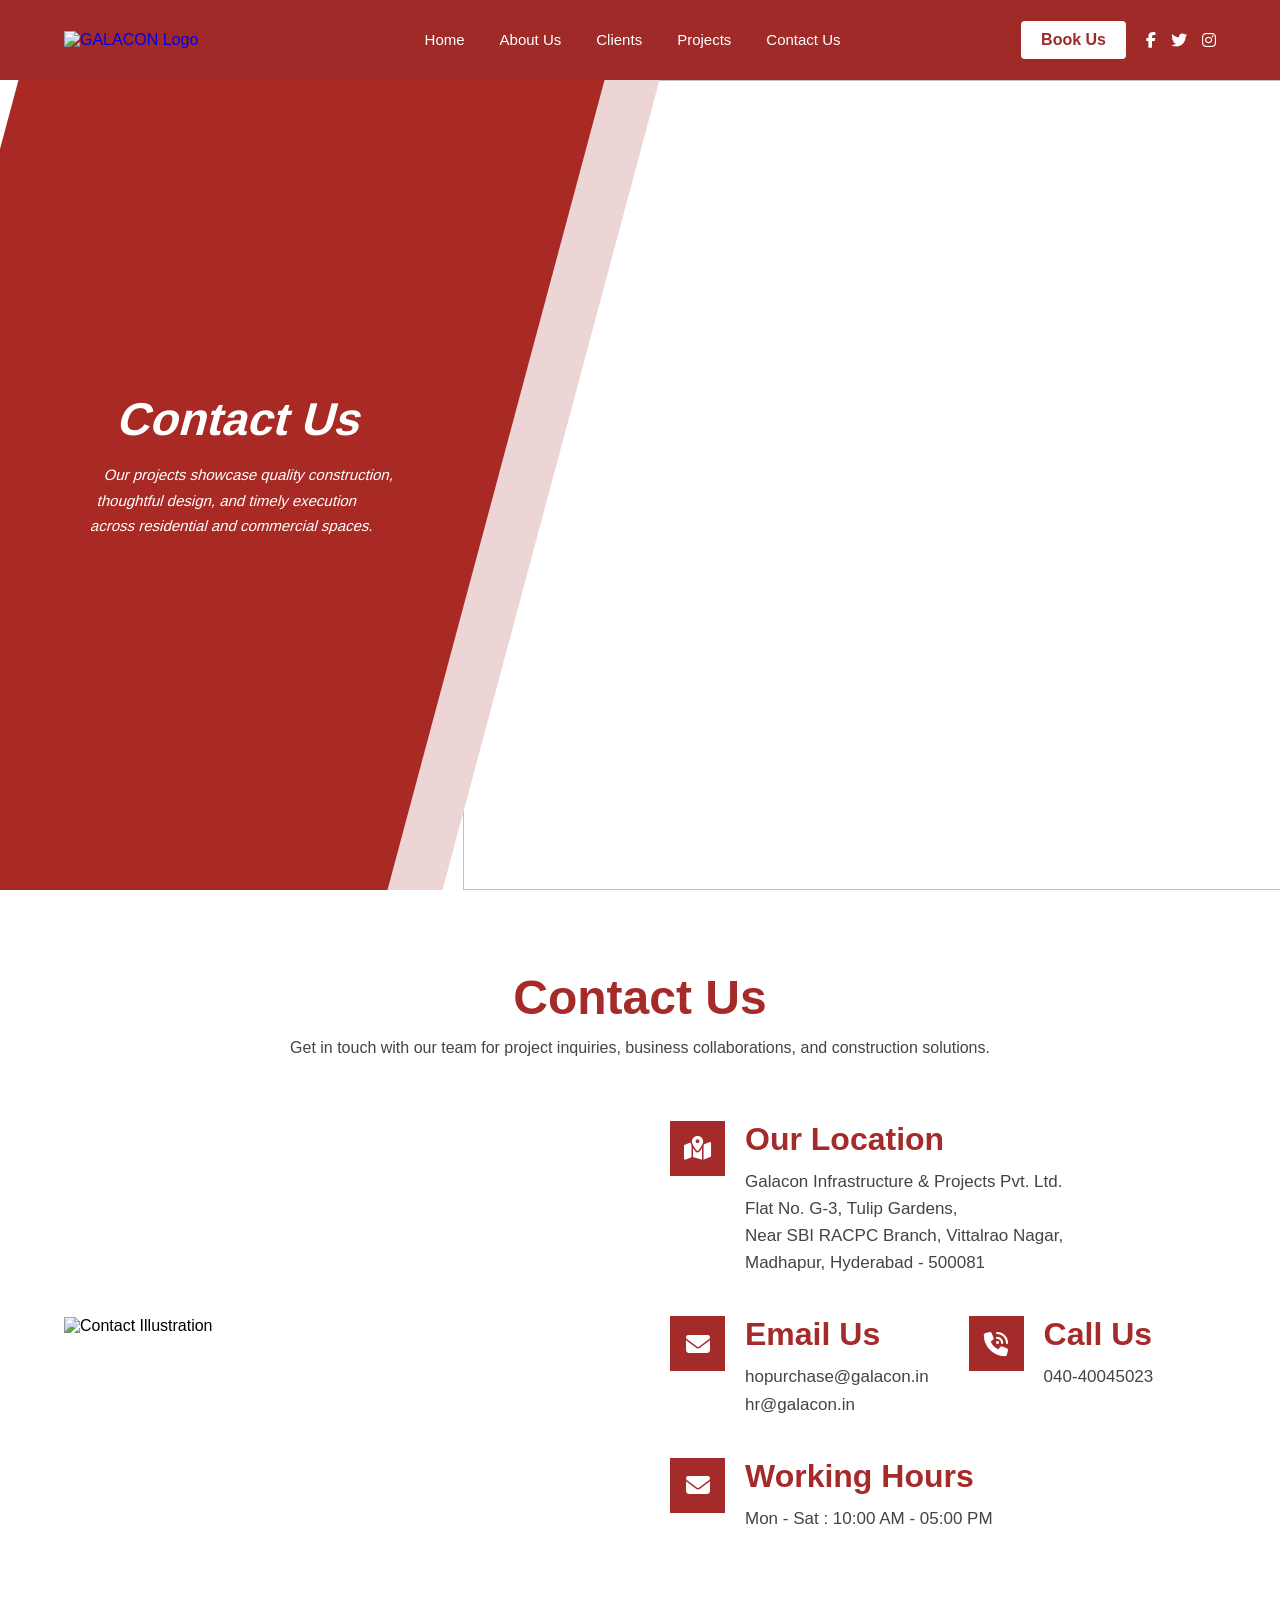
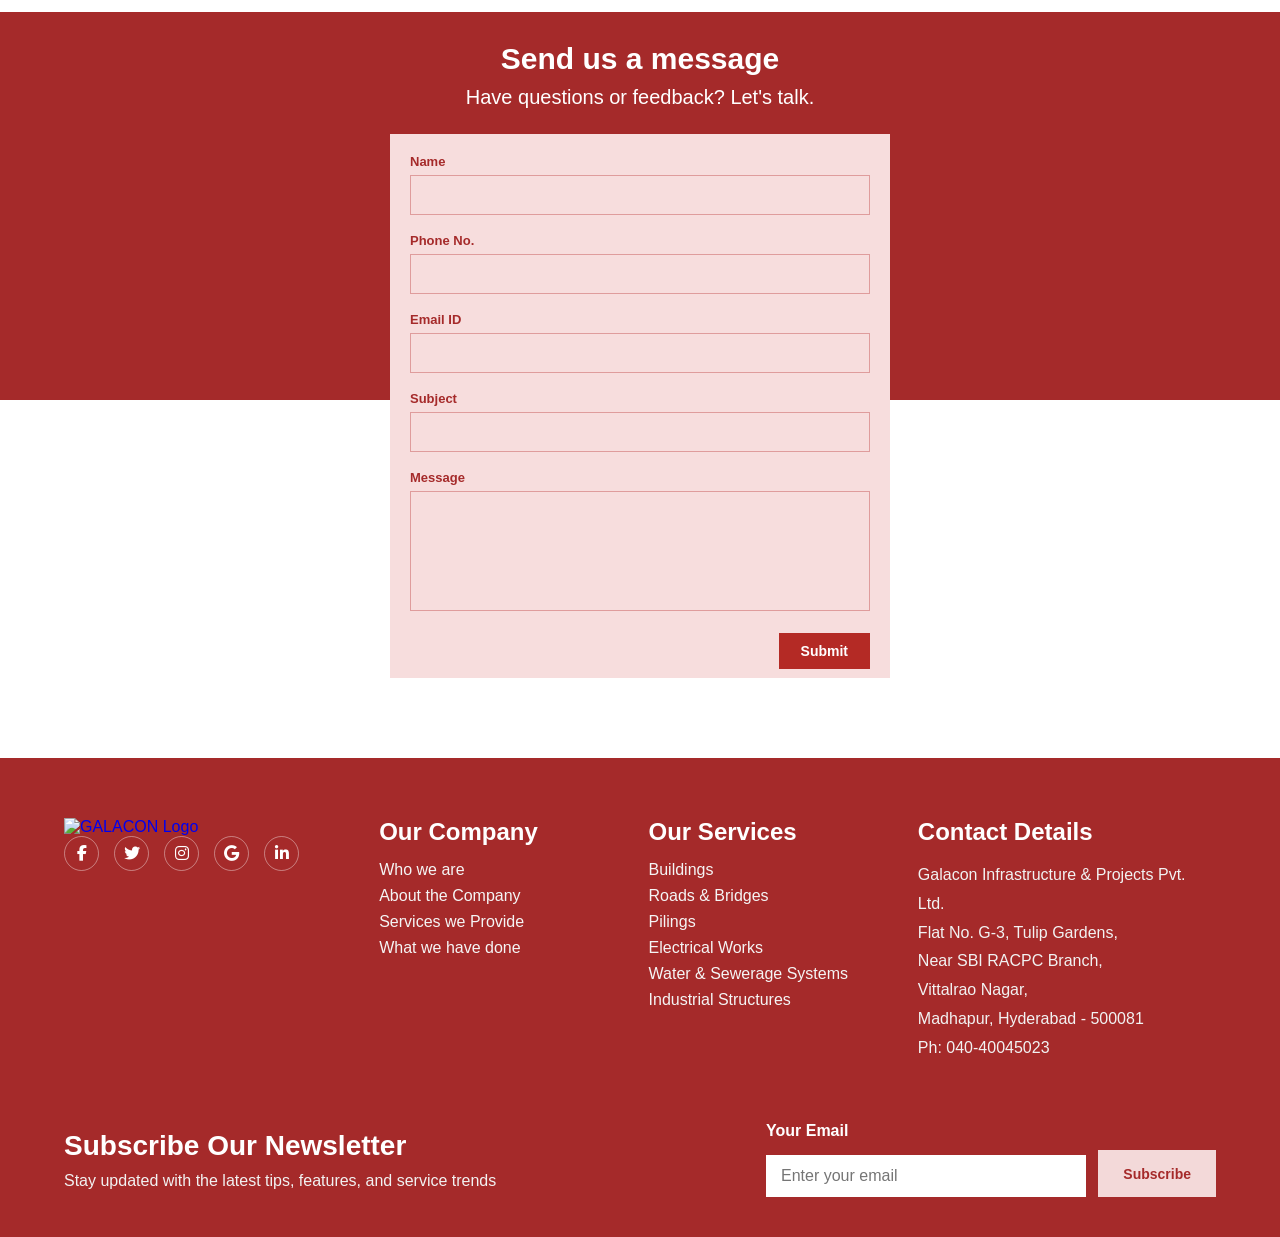
==== contact.html @ 5e7b39a2 "Add files via upload" ====
<!DOCTYPE html>
<html lang="en">
<head>
    <meta charset="UTF-8">
    <meta name="viewport" content="width=device-width, initial-scale=1.0">
    <title>Contact Us-Galacon</title>
    <link rel="stylesheet" href="contact.css">
    <link rel="stylesheet" href="https://cdnjs.cloudflare.com/ajax/libs/font-awesome/6.5.2/css/all.min.css">
</head>
<body>

<header>
    <div class="navbar">
        <!-- <div class="logo">GALACON</div> -->
          <a href="index.html" class="header-logo-link">
                   <img src="image/Galacon 1.jpg" alt="GALACON Logo" class="header-logo">
</a>

        <ul class="nav-links">
            <li><a href="index.html">Home</a></li>
            <li><a href="about.html">About Us</a></li>
            <li><a href="#">Clients</a></li>
            <li><a href="projects.html">Projects</a></li>
            <li><a href="contact.html">Contact Us</a></li>
        </ul>

        <div class="right-side">
            <a href="#" class="book-btn">Book Us</a>

            <div class="social-icons">
                <i class="fab fa-facebook-f"></i>
                <i class="fab fa-twitter"></i>
                <i class="fab fa-instagram"></i>
            </div>
        </div>
    </div>
</header>

<section class="projects-banner">

    <!-- Left Content -->
    <div class="left-panel">

        <div class="content">

            <h1>Contact Us</h1>

            <p>Our projects showcase quality 
                construction, thoughtful design, and
                timely execution across residential 
                and commercial spaces.
            </p>

            <!-- <a href="projects.html">
                Recent Projects
                <span>➜</span>
            </a> -->

        </div>

    </div>

    <!-- White Strip -->
    <div class="white-strip"></div>

    <!-- Right Image -->
    <div class="right-panel">
        <img src="image/contactus-banner.png" alt="">
    </div>

</section>

<section class="contact-section">
    <div class="container">

        <h2>Contact Us</h2>

        <p class="sub-heading">
            Get in touch with our team for project inquiries, business collaborations,
            and construction solutions.
        </p>

        <div class="contact-wrapper">

            <!-- Left Image -->
            <div class="contact-image">
                <img src="image/contact.png" alt="Contact Illustration">
            </div>

            <!-- Right Content -->
            <div class="contact-info">

                <div class="info-box location">
                    <div class="icon">
                        <i class="fas fa-map-marked-alt"></i>
                    </div>

                    <div class="text">
                        <h3>Our Location</h3>
                        <p>
                            Galacon Infrastructure & Projects Pvt. Ltd.<br>
                            Flat No. G-3, Tulip Gardens,<br>
                            Near SBI RACPC Branch, Vittalrao Nagar,<br>
                            Madhapur, Hyderabad - 500081
                        </p>
                    </div>
                </div>

                <div class="info-row">

                    <div class="info-box">
                        <div class="icon">
                            <i class="fas fa-envelope"></i>
                        </div>

                        <div class="text">
                            <h3>Email Us</h3>
                            <p>hopurchase@galacon.in</p>
                            <p>hr@galacon.in</p>
                        </div>
                    </div>

                    <div class="info-box">
                        <div class="icon">
                            <i class="fas fa-phone-volume"></i>
                        </div>

                        <div class="text">
                            <h3>Call Us</h3>
                            <p>040-40045023</p>
                        </div>
                    </div>

                </div>

                <div class="info-box">
                    <div class="icon">
                        <i class="fas fa-envelope"></i>
                    </div>

                    <div class="text">
                        <h3>Working Hours</h3>
                        <p>Mon - Sat : 10:00 AM - 05:00 PM</p>
                    </div>
                </div>

            </div>

        </div>

    </div>
</section>


<section class="contact-form-section">
    <div class="contact-container">

        <h2>Send us a message</h2>
        <p>Have questions or feedback? Let's talk.</p>

        <form>

            <div class="form-group">
                <label>Name</label>
                <input type="text">
            </div>

            <div class="form-group">
                <label>Phone No.</label>
                <input type="text">
            </div>

            <div class="form-group">
                <label>Email ID</label>
                <input type="email">
            </div>

            <div class="form-group">
                <label>Subject</label>
                <input type="text">
            </div>

            <div class="form-group">
                <label>Message</label>
                <textarea rows="5"></textarea>
            </div>

            <button type="submit">Submit</button>

        </form>

    </div>
</section>

<footer class="footer">

    <div class="container">

        <div class="footer-grid">

            <!-- Logo -->
            <div class="footer-col">
                <!-- <h2 class="logo">GALACON</h2> -->
                     <a href="index.html" class="footer-logo-link">
                   <img src="image/Galacon 1.jpg" alt="GALACON Logo" class="footer-logo">
</a>


                <div class="social-icons">
                    <a href="#"><i class="fab fa-facebook-f"></i></a>
                    <a href="#"><i class="fab fa-twitter"></i></a>
                    <a href="#"><i class="fab fa-instagram"></i></a>
                    <a href="#"><i class="fab fa-google"></i></a>
                    <a href="#"><i class="fab fa-linkedin-in"></i></a>
                </div>
            </div>

            <!-- Company -->
            <div class="footer-col">
                <h3>Our Company</h3>

                <ul>
                    <li><a href="#">Who we are</a></li>
                    <li><a href="#">About the Company</a></li>
                    <li><a href="#">Services we Provide</a></li>
                    <li><a href="#">What we have done</a></li>
                </ul>
            </div>

            <!-- Services -->
            <div class="footer-col">
                <h3>Our Services</h3>

                <ul>
                    <li><a href="#">Buildings</a></li>
                    <li><a href="#">Roads & Bridges</a></li>
                    <li><a href="#">Pilings</a></li>
                    <li><a href="#">Electrical Works</a></li>
                    <li><a href="#">Water & Sewerage Systems</a></li>
                    <li><a href="#">Industrial Structures</a></li>
                </ul>
            </div>

            <!-- Contact -->
            <div class="footer-col">
                <h3>Contact Details</h3>

                <p>
                    Galacon Infrastructure & Projects Pvt. Ltd.<br>
                    Flat No. G-3, Tulip Gardens,<br>
                    Near SBI RACPC Branch,<br>
                    Vittalrao Nagar,<br>
                    Madhapur, Hyderabad - 500081<br>
                    Ph: 040-40045023
                </p>
            </div>

        </div>

        <div class="newsletter">

            <div class="newsletter-text">
                <h3>Subscribe Our Newsletter</h3>
                <p>Stay updated with the latest tips, features, and service trends</p>
            </div>

            <form id="newsletterForm">

                <div class="email-box">
                    <label>Your Email</label>

                    <div class="input-group">
                        <input type="email" id="email" placeholder="Enter your email">

                        <button type="submit">Subscribe</button>
                    </div>
                </div>

            </form>

        </div>

    </div>

</footer>



</body>
</html>
---- contact.css ----
*{
    margin:0;
    padding:0;
    box-sizing:border-box;
    font-family:Arial, Helvetica, sans-serif;
}

body{
    overflow-x:hidden;
}

/*====================
    NAVBAR
=====================*/

header{
    background:#9f2a27;
    width:100%;
}

.navbar{
    width:90%;
    margin:auto;
    height:80px;
    display:flex;
    justify-content:space-between;
    align-items:center;
}

/* .logo{
    color:#fff;
    font-size:34px;
    letter-spacing:6px;
    font-weight:600;
} */

/* Logo Link */
.header-logo-link{
    display: flex;
    align-items: center;
    text-decoration: none;
}

/* Logo Image */
.header-logo{
    width: 180px;      /* Adjust as needed */
    height: auto;
    display: block;
    object-fit: contain;
    transition: 0.3s ease;
}

/* Hover Effect */
.header-logo:hover{
    transform: scale(1.05);
}

.nav-links{
    display:flex;
    list-style:none;
    gap:35px;
}

.nav-links a{
    color:#fff;
    text-decoration:none;
    font-size:15px;
    transition:.3s;
}

.nav-links a:hover,
.nav-links .active{
    background:#fff;
    color:#9f2a27;
    padding:8px 16px;
    border-radius:4px;
}

.right-side{
    display:flex;
    align-items:center;
    gap:20px;
}

.book-btn{
    text-decoration:none;
    background:#fff;
    color:#9f2a27;
    padding:10px 20px;
    font-weight:bold;
    border-radius:4px;
}

.social-icons{
    color:#fff;
    display:flex;
    gap:15px;
    cursor:pointer;
}

.projects-banner{
    width:100%;
    height:90vh;
    display:flex;
    overflow:hidden;
}

/* LEFT PANEL */

.left-panel{
    width:48%;
    background:#a92a24;
    display:flex;
    align-items:center;
    justify-content:center;
    margin-left:-90px;
    padding-left:70px;
    transform:skewX(-15deg);
     position: relative;
     overflow: hidden;
} 

.content{
    max-width:300px;
}

.content h1{
    color:#fff;
    font-size:46px;
    font-weight:700;
    margin-bottom:20px;
    line-height:1;
}

.content p{
    color:#fff;
    font-size:15px;
    line-height:1.7;
    margin-bottom:35px;
}

.content a{
    display:inline-flex;
    align-items:center;
    gap:12px;
    color:#fff;
    text-decoration:none;
    font-size:28px;
    font-weight:700;
}

.content a span{
    width:34px;
    height:34px;
    background:#fff;
    color:#a92a24;
    border-radius:50%;
    display:flex;
    justify-content:center;
    align-items:center;
    font-size:16px;
}

/* WHITE DIAGONAL */

.white-strip{
    width:55px;
    background:#ECD5D4;
    transform:skewX(-15deg);
    margin-left:-28px;
    margin-right:-28px;
    z-index:2;
}

/* IMAGE */

.right-panel{
    flex:1;
     
}

.right-panel img{
    width:120%;
    height:100%;
    object-fit:cover;
    display:block;
    margin-left:-60px;


}

/*contact*/


.contact-section{
    padding:80px 0;
    background:#fff;
}

.contact-section .container{
    width:90%;
    max-width:1200px;
    margin:auto;
}

.contact-section h2{
    text-align:center;
    font-size:48px;
    color:#a52a2a;
    margin-bottom:10px;
}

.sub-heading{
    text-align:center;
    color:#444;
    max-width:700px;
    margin:0 auto 60px;
    line-height:1.6;
}

.contact-wrapper{
    display:flex;
    justify-content:space-between;
    align-items:center;
    gap:60px;
}

.contact-image{
    flex:1;
}

.contact-image img{
    width:100%;
    max-width:500px;
}

.contact-info{
    flex:1;
}

.location{
    margin-bottom:40px;
}

.info-row{
    display:flex;
    gap:40px;
    margin-bottom:40px;
}

.info-box{
    display:flex;
    gap:20px;
    align-items:flex-start;
}

.icon{
    width:55px;
    height:55px;
    background:#a52a2a;
    color:#fff;
    display:flex;
    justify-content:center;
    align-items:center;
    font-size:24px;
    flex-shrink:0;
}

.text h3{
    color:#a52a2a;
    font-size:32px;
    margin-bottom:10px;
}

.text p{
    color:#444;
    font-size:17px;
    line-height:1.6;
}

/* Responsive */

@media(max-width:991px){

.contact-wrapper{
    flex-direction:column;
}

.info-row{
    flex-direction:column;
    gap:30px;
}

.contact-section h2{
    font-size:38px;
}

.text h3{
    font-size:26px;
}

}

@media(max-width:576px){

.contact-section{
    padding:50px 0;
}

.contact-section h2{
    font-size:30px;
}

.sub-heading{
    font-size:15px;
}

.text h3{
    font-size:22px;
}

.text p{
    font-size:15px;
}

.icon{
    width:45px;
    height:45px;
    font-size:18px;
}

}




/* ===========================
   Contact Form Section
=========================== */

.contact-form-section{
    width:100%;
    background:linear-gradient(
        to bottom,
        #a52a2a 0%,
        #a52a2a 52%,
        #ffffff 52%,
        #ffffff 100%
    );
    padding:30px 0 80px;
}

.contact-container{
    width:100%;
    max-width:500px;
    margin:0 auto;
    text-align:center;
}

.contact-container h2{
    color:#fff;
    font-size:30px;
    font-weight:700;
    margin-bottom:10px;
}

.contact-container p{
    color:#fff;
    font-size:20px;
    margin-bottom:25px;
}

.contact-container form{
    background:#f7dddd;
    padding:20px;
    padding-bottom: 45px;
    text-align:left;
}

/* ===========================
   Form Fields
=========================== */

.form-group{
    margin-bottom:18px;
}

.form-group label{
    display:block;
    color:#a52a2a;
    font-size:13px;
    font-weight:700;
    margin-bottom:6px;
}

.form-group input,
.form-group textarea{
    width:100%;
    border:1px solid #df9c9c;
    background:transparent;
    outline:none;
    padding:10px;
    font-size:15px;
    color:#333;
    box-sizing:border-box;
}

.form-group input{
    height:40px;
}

.form-group textarea{
    height:120px;
    resize:none;
}

/* ===========================
   Button
=========================== */

.contact-container button{
    float:right;
    background:#b42a25;
    color:#fff;
    border:none;
    padding:10px 22px;
    font-size:14px;
    font-weight:600;
    cursor:pointer;
    transition:.3s;
}

.contact-container button:hover{
    background:#96211d;
}

/* ===========================
   Responsive
=========================== */

@media(max-width:768px){

    .contact-container{
        width:90%;
    }

    .contact-container h2{
        font-size:38px;
    }

    .contact-container p{
        font-size:18px;
    }

    .contact-container form{
        padding:20px;
    }

    .form-group textarea{
        height:100px;
    }
}




.footer{
    background:#a52a2a;
    color:#fff;
    padding:60px 0 40px;
}

.container{
    width:90%;
    max-width:1200px;
    margin:auto;
}

.footer-grid{
    display:grid;
    grid-template-columns:1.2fr 1fr 1fr 1.3fr;
    gap:40px;
}

/* .logo{
    font-size:34px;
    letter-spacing:6px;
    margin-bottom:25px;
} */

.footer-logo-link{
    display: inline-block;
    text-decoration: none;
}

.footer-logo{
    width: 220px;      /* Change size as needed */
    height: auto;
    display: block;
    object-fit: contain;
    transition: 0.3s ease;
}

.footer-logo:hover{
    transform: scale(1.05);
}

.social-icons{
    display:flex;
    gap:15px;
}

.social-icons a{
    width:35px;
    height:35px;
    border:1px solid rgba(255,255,255,.4);
    border-radius:50%;
    display:flex;
    justify-content:center;
    align-items:center;
    color:#fff;
    text-decoration:none;
    transition:.3s;
}

.social-icons a:hover{
    background:#fff;
    color:#a52a2a;
}

.footer-col h3{
    margin-bottom:15px;
    font-size:24px;
}

.footer-col ul{
    list-style:none;
}

.footer-col ul li{
    margin-bottom:8px;
}

.footer-col ul li a{
    color:#f5f5f5;
    text-decoration:none;
    transition:.3s;
}

.footer-col ul li a:hover{
    color:#ffe4e4;
    padding-left:5px;
}

.footer-col p{
    line-height:1.8;
    color:#f2f2f2;
}

.newsletter{
    margin-top:60px;
    display:flex;
    justify-content:space-between;
    align-items:center;
    gap:40px;
}

.newsletter h3{
    font-size:28px;
    margin-bottom:10px;
}

.newsletter p{
    color:#f2f2f2;
}

.email-box{
    min-width:450px;
}

.email-box label{
    display:block;
    margin-bottom:10px;
    font-weight: 700;
    color: #ffffff;
    font-size: 16px;
}

.input-group{
    display:flex;
    gap: 12px;
}

.input-group input{
    flex:1;
    padding:12px;
    border:none;
    outline:none;
    font-size:16px;
    background-color: #ffffff;
    margin-top: 5px;
    height: 42px;
    padding:0 15px;
    box-sizing:border-box;

}

.input-group button{
    background:#f3d9d9;
    color:#a52a2a;
    border:none;
    padding:12px 25px;
    cursor:pointer;
    font-size:  14px;
    font-weight:600;
    transition:.3s;
}

.input-group button:hover{
    background:#f3d9d9;
}

@media(max-width:992px){

.footer-grid{
    grid-template-columns:repeat(2,1fr);
}

.newsletter{
    flex-direction:column;
    align-items:flex-start;
}

.email-box{
    width:100%;
    min-width:100%;
}

}

@media(max-width:576px){

.footer-grid{
    grid-template-columns:1fr;
}

.logo{
    font-size:28px;
}

.footer-col h3{
    font-size:22px;
}

.input-group{
    flex-direction:column;
}

.input-group button{
    margin-top:10px;
}

}
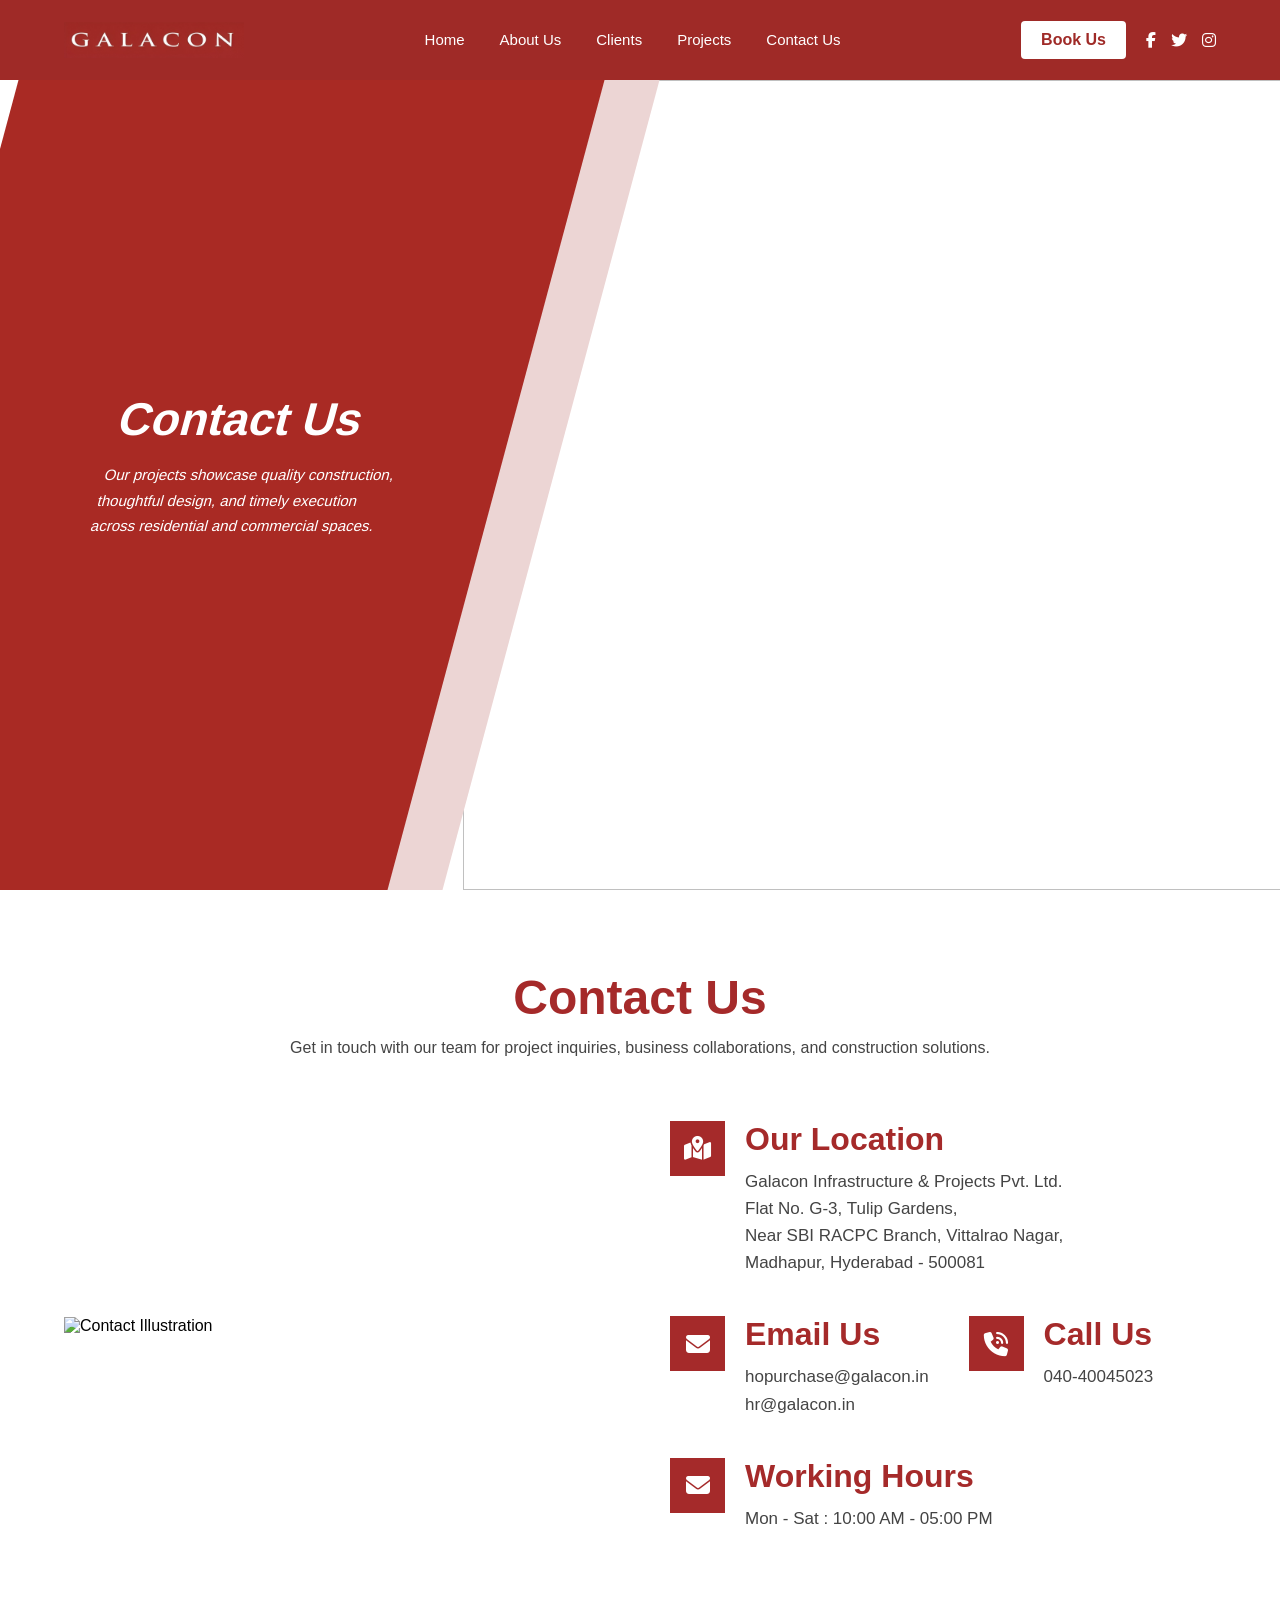
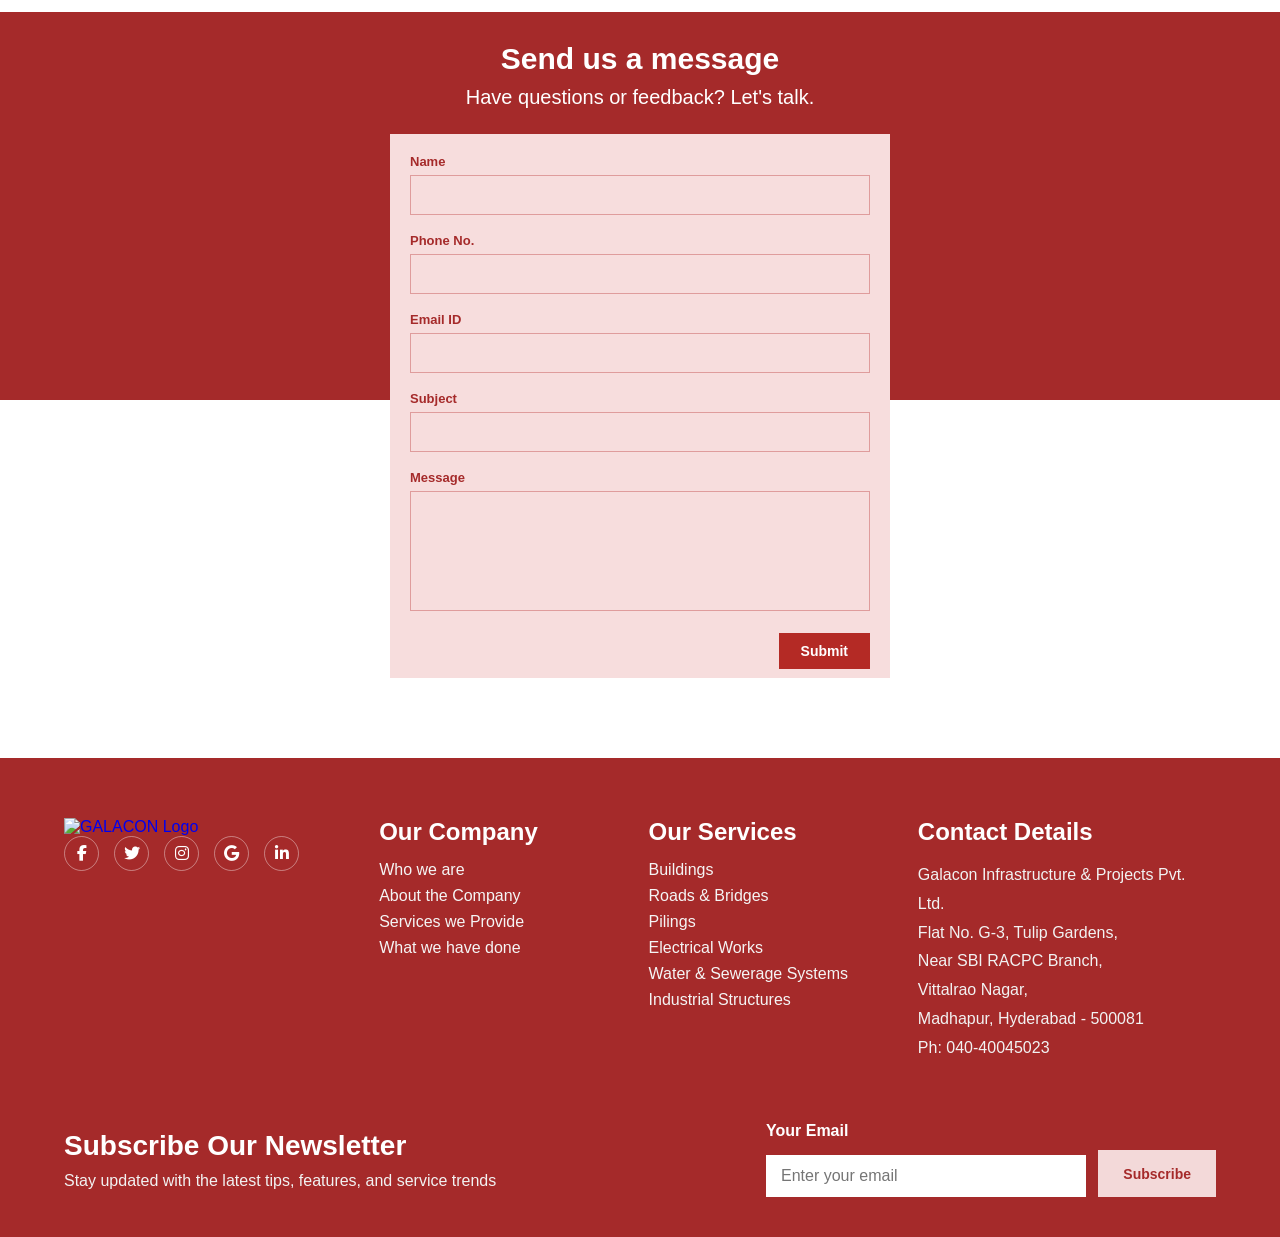
==== commit 1b8b5351: "Update contact.html" ====
--- a/contact.html
+++ b/contact.html
@@ -13,7 +13,7 @@
     <div class="navbar">
         <!-- <div class="logo">GALACON</div> -->
           <a href="index.html" class="header-logo-link">
-                   <img src="image/Galacon 1.jpg" alt="GALACON Logo" class="header-logo">
+                   <img src="Galacon 1.jpg" alt="GALACON Logo" class="header-logo">
 </a>
 
         <ul class="nav-links">
@@ -287,4 +287,4 @@
 
 
 </body>
-</html>+</html>
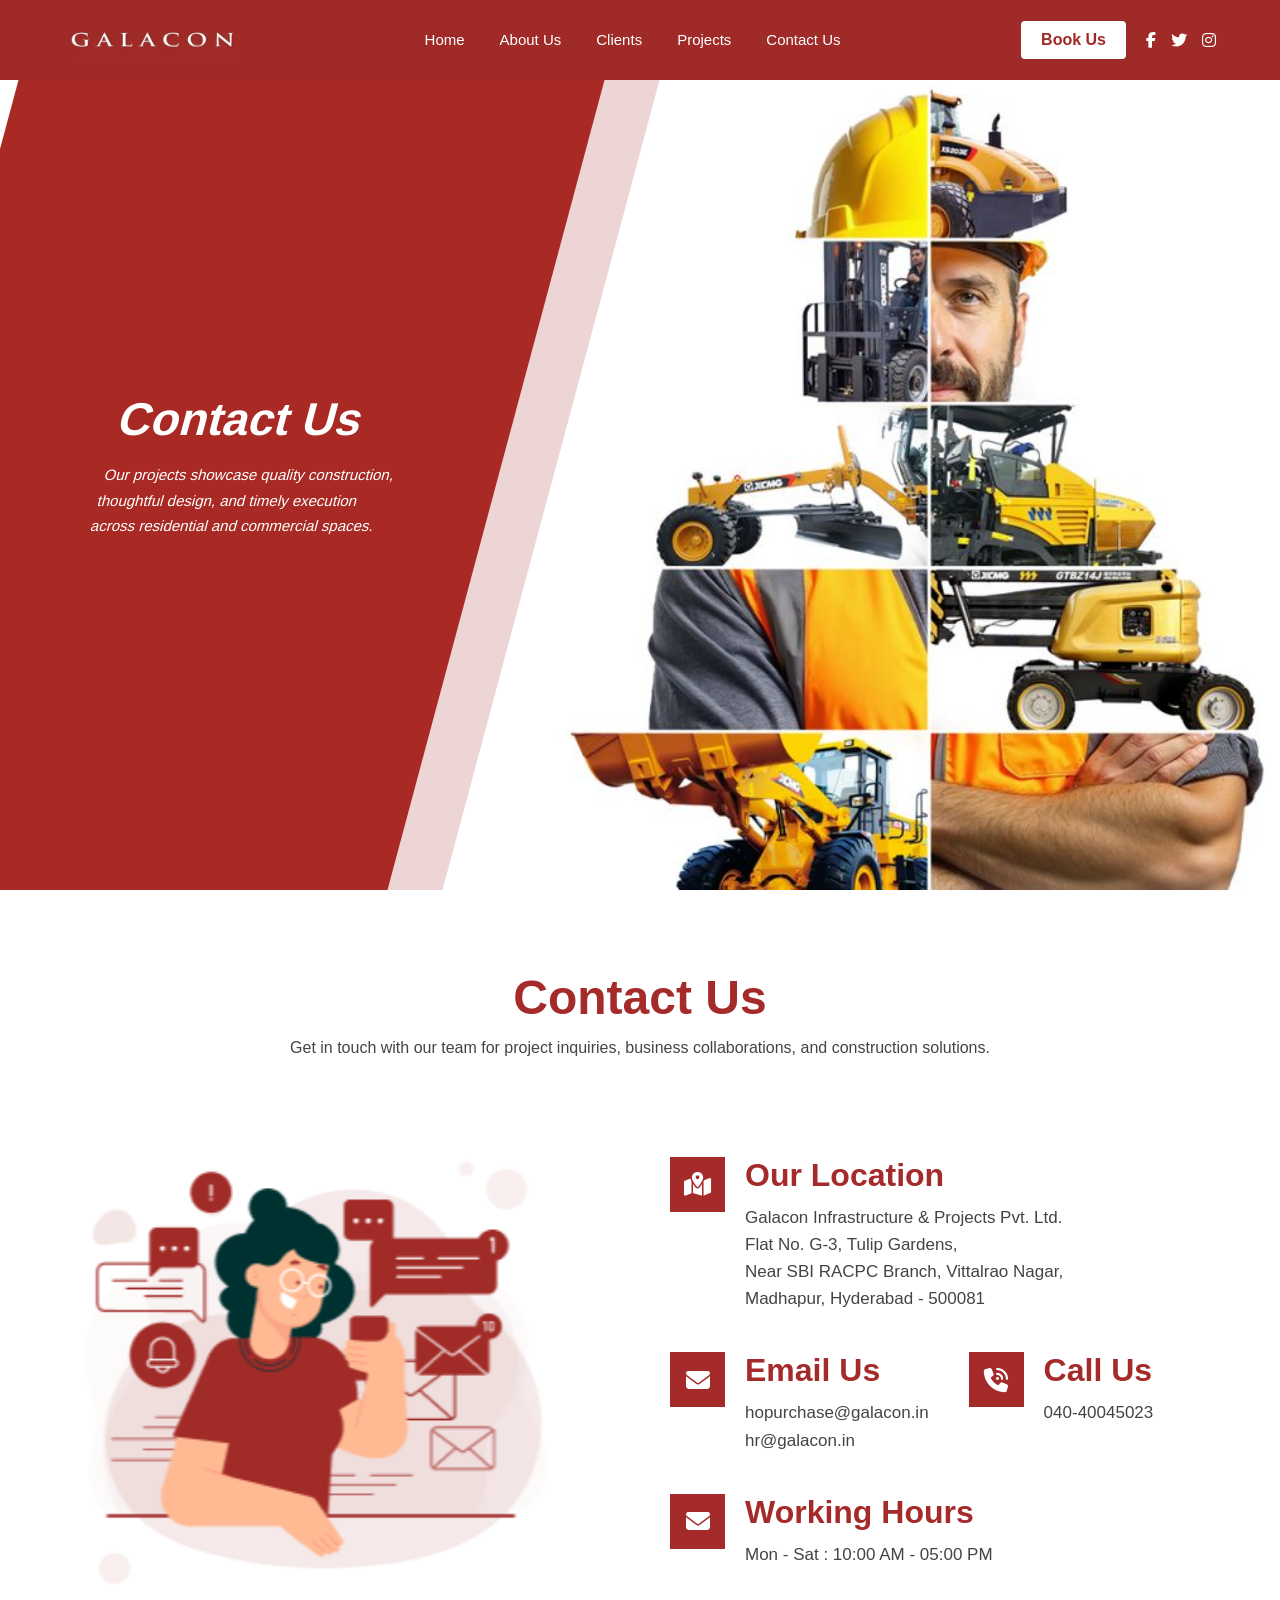
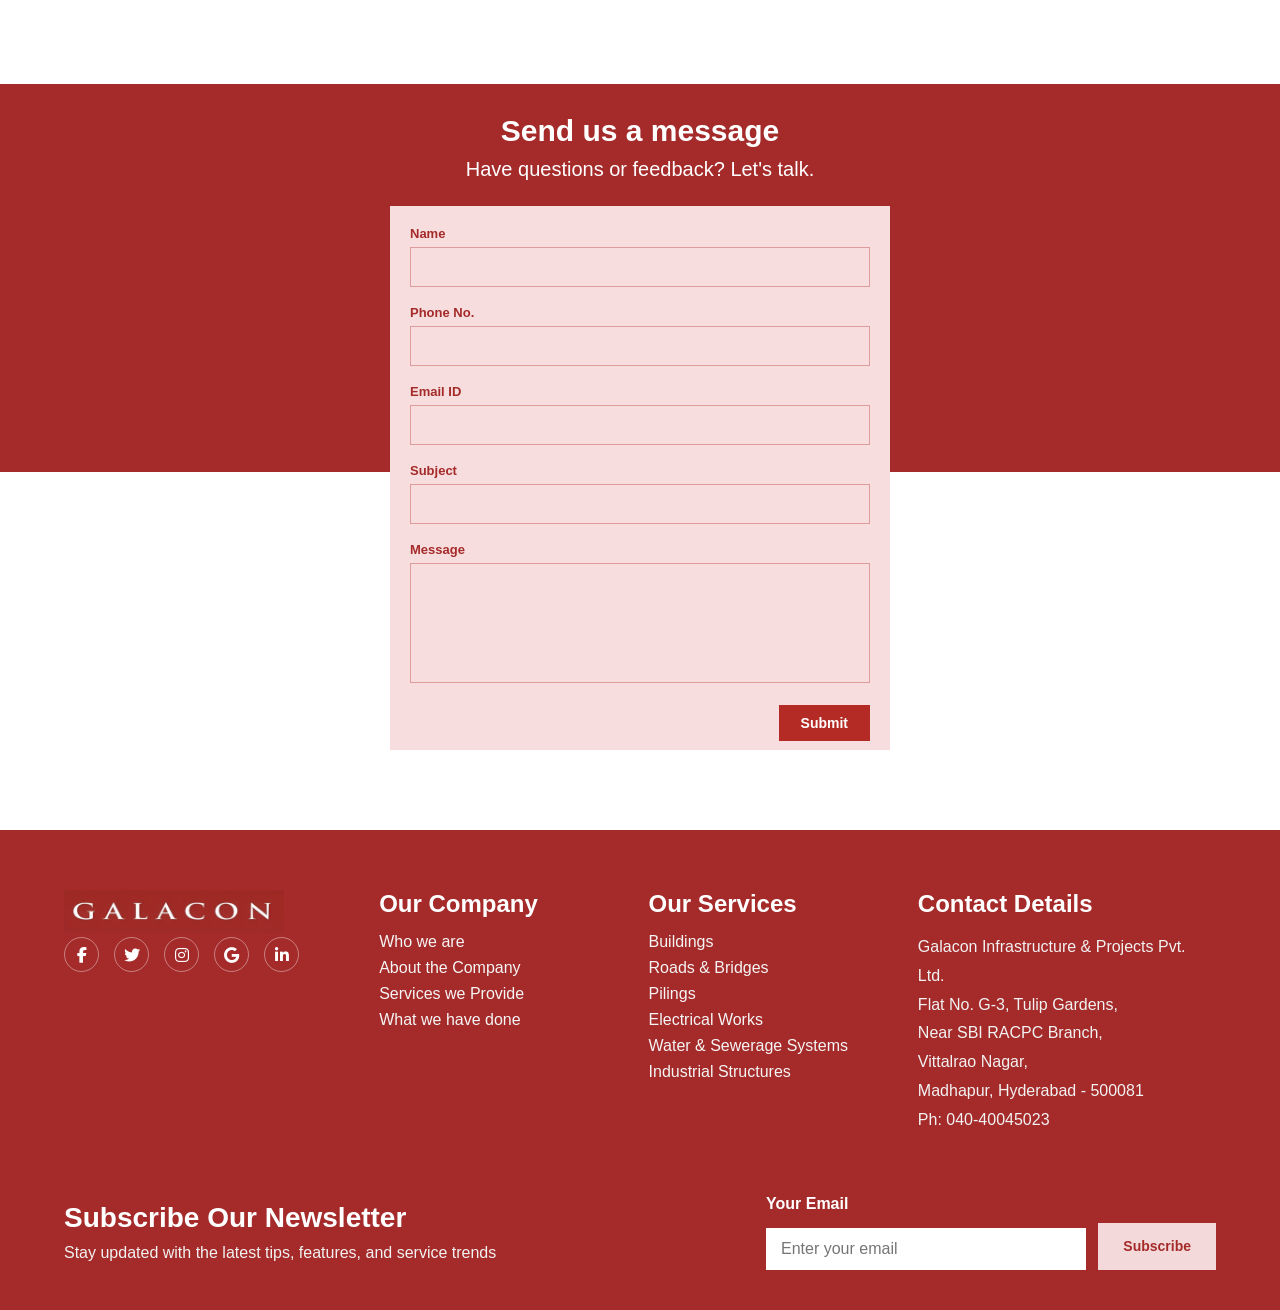
==== commit ef5a420f: "Fix HTML encoding issues in contact.html" ====
--- a/contact.html
+++ b/contact.html
@@ -65,7 +65,7 @@
 
     <!-- Right Image -->
     <div class="right-panel">
-        <img src="image/contactus-banner.png" alt="">
+        <img src="contactus-banner.png" alt="">
     </div>
 
 </section>
@@ -84,7 +84,7 @@
 
             <!-- Left Image -->
             <div class="contact-image">
-                <img src="image/contact.png" alt="Contact Illustration">
+                <img src="contact.png" alt="Contact Illustration">
             </div>
 
             <!-- Right Content -->
@@ -202,7 +202,7 @@
             <div class="footer-col">
                 <!-- <h2 class="logo">GALACON</h2> -->
                      <a href="index.html" class="footer-logo-link">
-                   <img src="image/Galacon 1.jpg" alt="GALACON Logo" class="footer-logo">
+                   <img src="Galacon 1.jpg" alt="GALACON Logo" class="footer-logo">
 </a>
 
 
